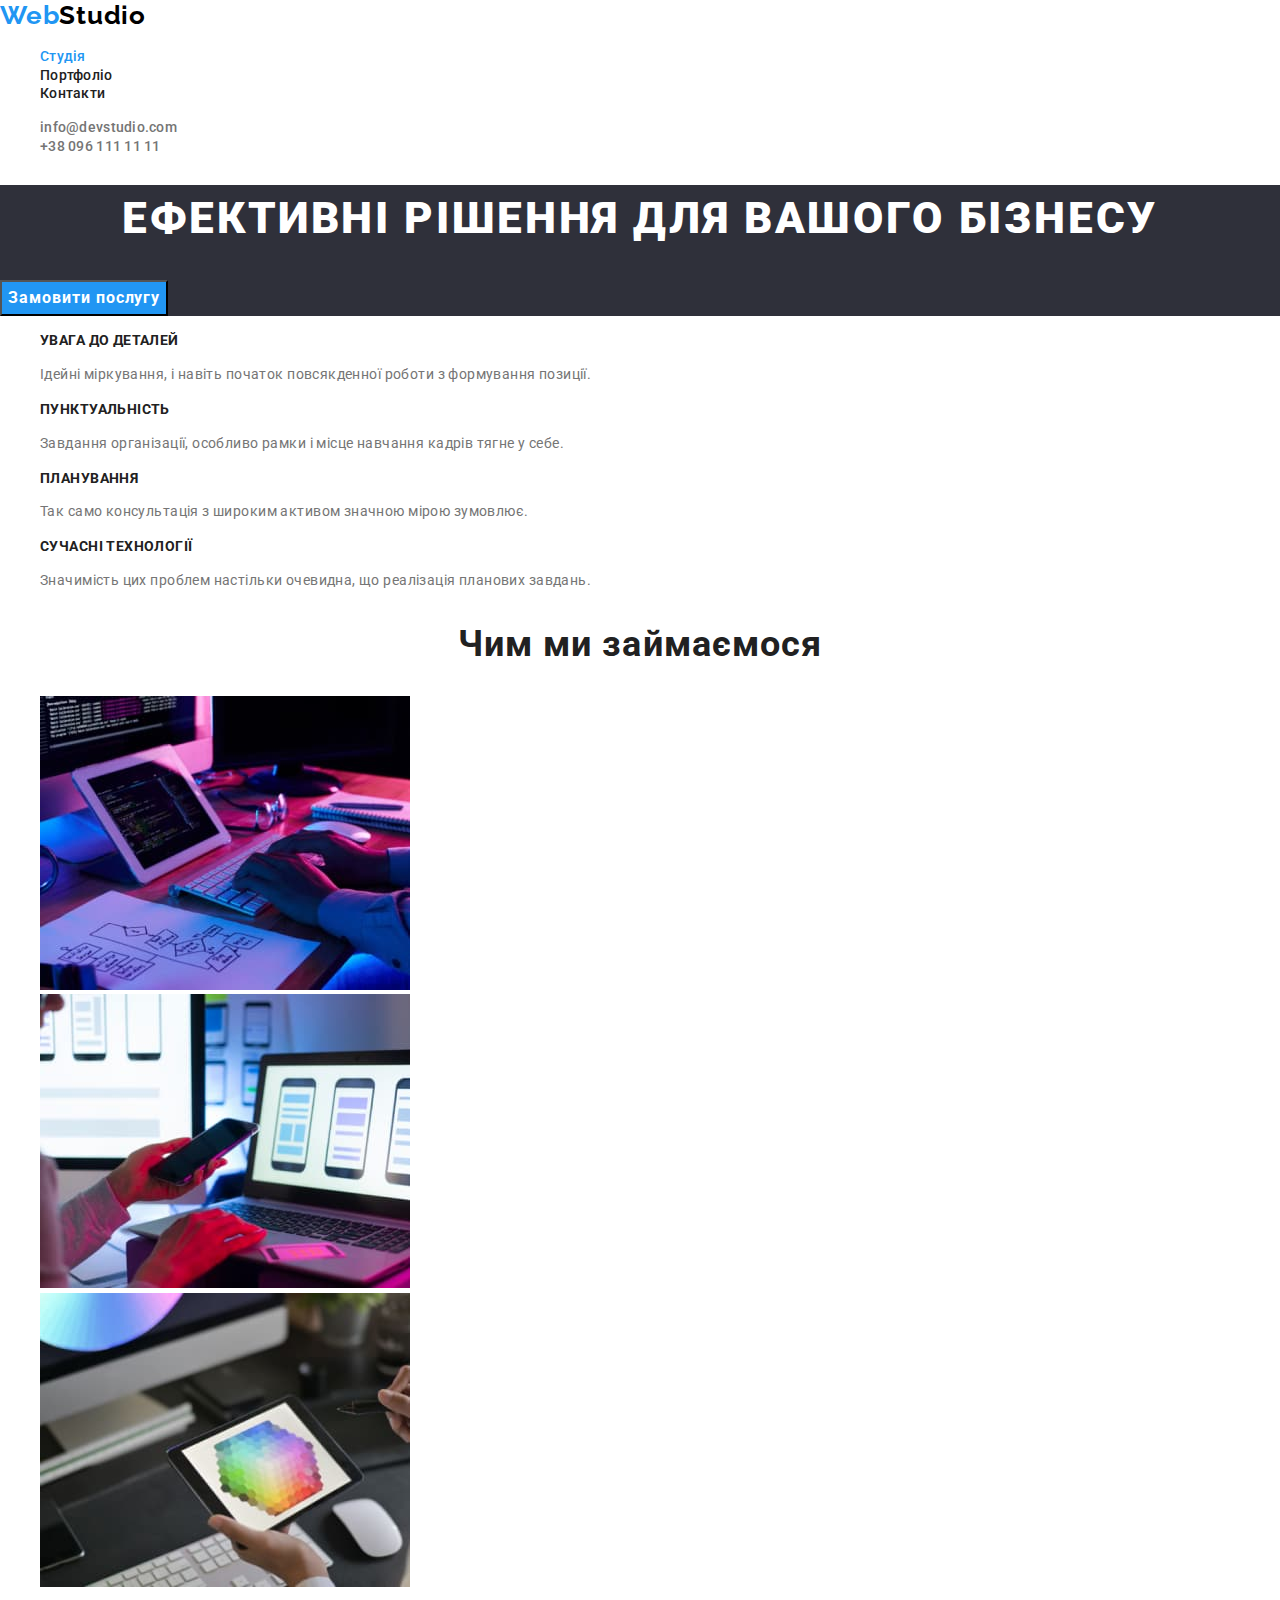
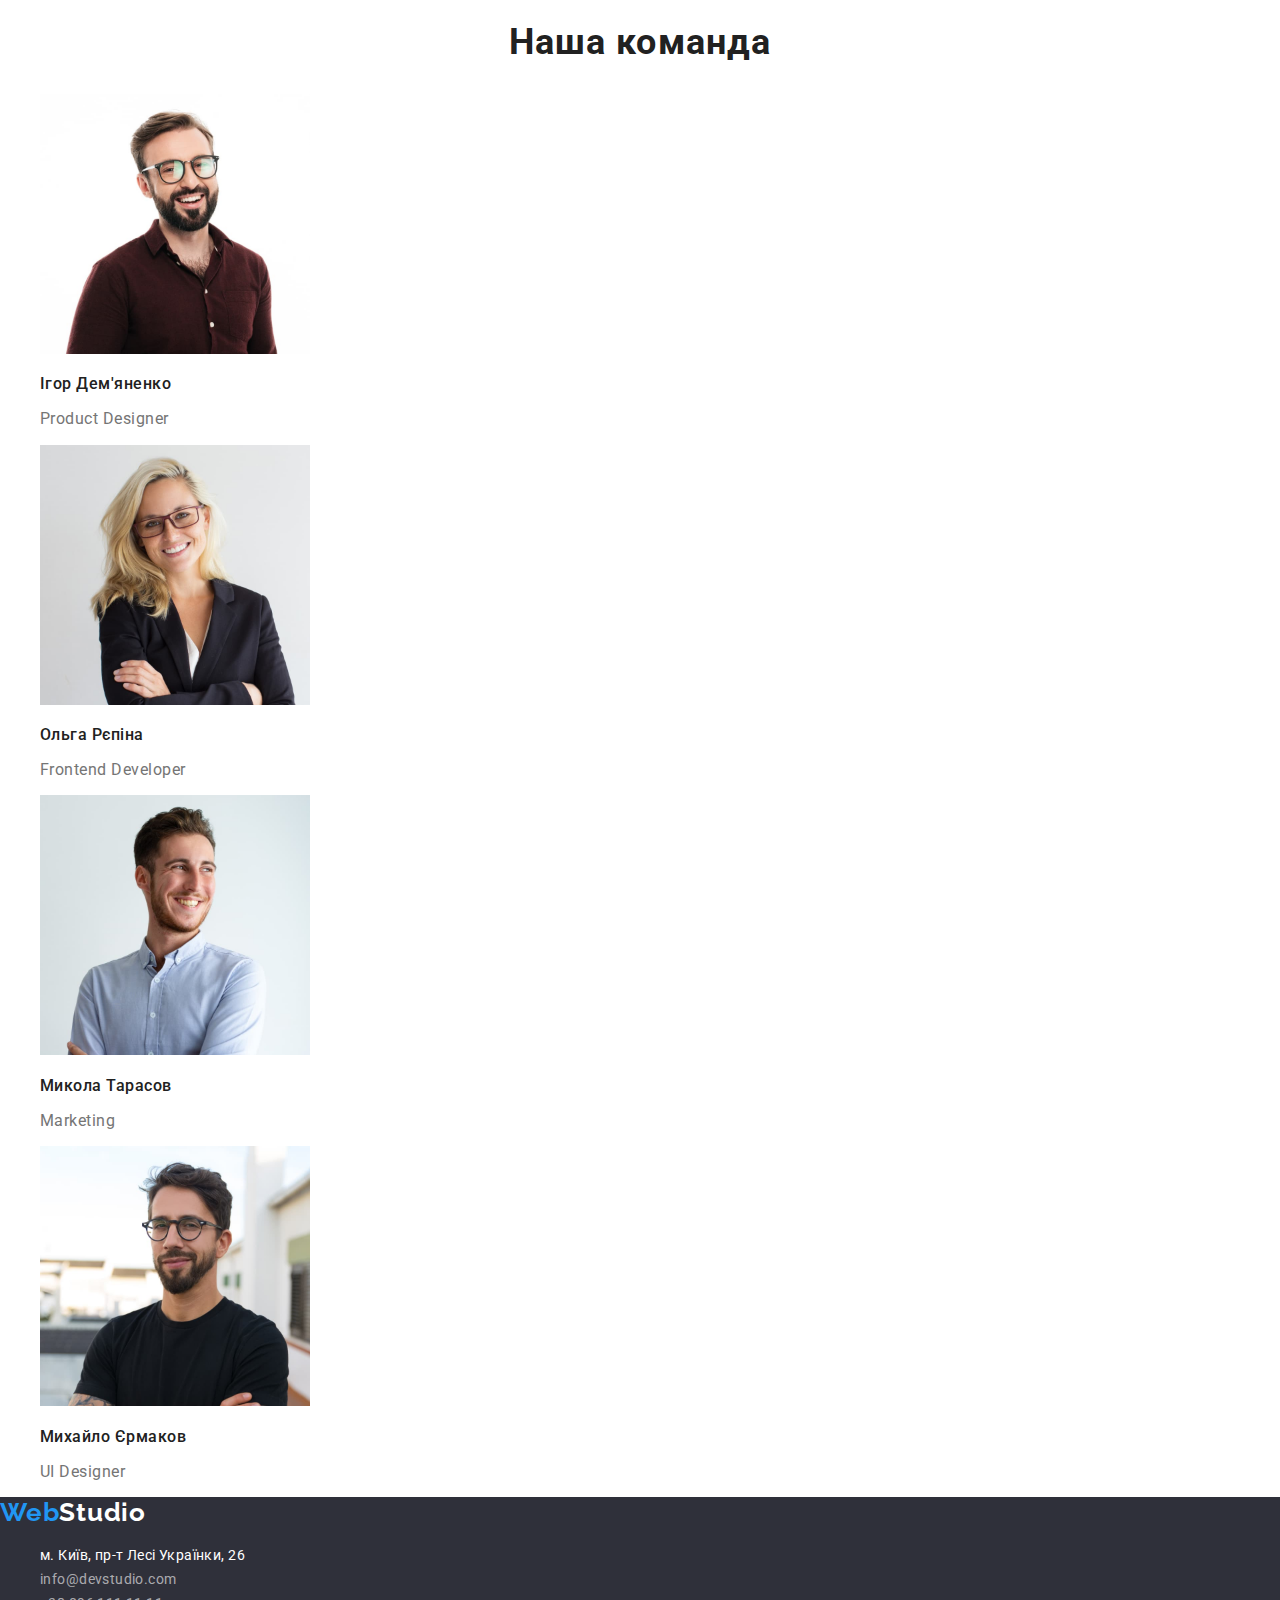
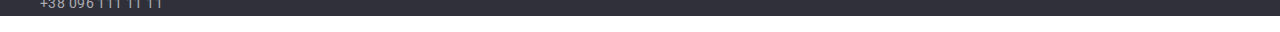
==== index.html @ 4299dd4c "Переносить файли з hw-02" ====
<!DOCTYPE html>
<html lang="uk-UA">
  <head>
    <meta charset="UTF-8" />
    <meta http-equiv="X-UA-Compatible" content="IE=edge" />
    <meta name="viewport" content="width=device-width, initial-scale=1.0" />
    <title>Студія</title>
    <link rel="preconnect" href="https://fonts.googleapis.com" />
    <link rel="preconnect" href="https://fonts.gstatic.com" crossorigin />
    <link
      href="https://fonts.googleapis.com/css2?family=Raleway:wght@700&family=Roboto:wght@400;500;700;900&display=swap"
      rel="stylesheet"
    />
    <link
      rel="stylesheet"
      href="https://cdnjs.cloudflare.com/ajax/libs/modern-normalize/1.1.0/modern-normalize.min.css"
    />
    <link rel="stylesheet" href="./css/styles.css" />
  </head>

  <body>
    <header>
      <!--Навігація-->
      <nav>
        <a class="logo-main" href="#" title="logo">Web<span class="logo-black">Studio</span></a>
        <ul>
          <li>
            <a class="nav-list active-site" href="#">Студія</a>
          </li>
          <li>
            <a class="nav-list" href="./portfolio.html">Портфоліо</a>
          </li>
          <li>
            <a class="nav-list" href="#">Контакти</a>
          </li>
        </ul>
      </nav>
      <!--Контакт-->
      <ul>
        <li>
          <a class="contact" href="mailto:info@devstudio.com">info@devstudio.com</a>
        </li>
        <li><a class="contact" href="tel:+380961111111">+38 096 111 11 11</a></li>
      </ul>
    </header>
    <main>
      <!--Шапка-->
      <section class="hero-bg">
        <h1 class="title-hero">Ефективні рішення для вашого бізнесу</h1>
        <button class="button-hero" type="button" name="Замовити послугу">Замовити послугу</button>
      </section>
      <!--Особливості-->
      <section>
        <h2 class="visually-hidden">Особливості</h2>
        <ul>
          <li>
            <h3 class="title-features">УВАГА ДО ДЕТАЛЕЙ</h3>
            <p class="features-description">
              Ідейні міркування, і навіть початок повсякденної роботи з формування позиції.
            </p>
          </li>
          <li>
            <h3 class="title-features">ПУНКТУАЛЬНІСТЬ</h3>
            <p class="features-description">
              Завдання організації, особливо рамки і місце навчання кадрів тягне у себе.
            </p>
          </li>
          <li>
            <h3 class="title-features">ПЛАНУВАННЯ</h3>
            <p class="features-description">
              Так само консультація з широким активом значною мірою зумовлює.
            </p>
          </li>
          <li>
            <h3 class="title-features">СУЧАСНІ ТЕХНОЛОГІЇ</h3>
            <p class="features-description">
              Значимість цих проблем настільки очевидна, що реалізація планових завдань.
            </p>
          </li>
        </ul>
      </section>
      <!--Чим ми займаємося-->
      <section>
        <h2 class="second-title">Чим ми займаємося</h2>
        <ul>
          <li>
            <img src="./images/box1.jpg" alt="Програміст набирає код" width="370" />
          </li>
          <li>
            <img
              src="./images/box2.jpg"
              alt="Програміст адаптує сайт на мобільні присторої"
              width="370"
            />
          </li>
          <li>
            <img src="./images/box3.jpg" alt="Програміст підбирає колір до сайту" width="370" />
          </li>
        </ul>
      </section>
      <!--Наша команда-->
      <section>
        <h2 class="second-title">Наша команда</h2>
        <ul>
          <li>
            <img src="./images/img1.jpg" alt="Молодий хлопець в сорочці і окулярах" width="270" />
            <p class="team-name">Ігор Дем'яненко</p>
            <p class="team-description">Product Designer</p>
          </li>
          <li>
            <img src="./images/img2.jpg" alt="Молода дівчина блондинка " width="270" />
            <p class="team-name">Ольга Рєпіна</p>
            <p class="team-description">Frontend Developer</p>
          </li>
          <li>
            <img src="./images/img3.jpg" alt="Молодий рижий хлопець" width="270" />
            <p class="team-name">Микола Тарасов</p>
            <p class="team-description">Marketing</p>
          </li>
          <li>
            <img src="./images/img4.jpg" alt="Молодий хлопець в футболці і окулярах" width="270" />
            <p class="team-name">Михайло Єрмаков</p>
            <p class="team-description">UI Designer</p>
          </li>
        </ul>
      </section>
    </main>
    <footer class="footer">
      <a class="logo-main" href="#" title="logo">Web<span class="logo-white">Studio</span></a>

      <address>
        <ul>
          <li>
            <a
              class="address-map address-decoration"
              href="https://goo.gl/maps/9zyACpa9hZPZb91w9"
              target="_blank"
              rel="nofollow noopener noreferrer"
              >м. Київ, пр-т Лесі Українки, 26</a
            >
          </li>
          <li>
            <a class="address-mt address-decoration" href="mailto:info@devstudio.com"
              >info@devstudio.com</a
            >
          </li>
          <li>
            <a class="address-mt address-decoration" href="+380961111111">+38 096 111 11 11</a>
          </li>
        </ul>
      </address>
    </footer>
  </body>
</html>
---- css/styles.css ----
/* колір основного тексту #757575  */
/* колір вторичного тексту #212121 */
/* акцент #2196F3 */
/* білий #FFFFFF */
:root{
    --main-color:#757575;
    --second-color:#212121;
    --accent-color:#2196F3;
    --defult-color:#FFFFFF;
}

body{
    background-color:var(--defult-color);
    font-family: 'Raleway', sans-serif;
    font-family: 'Roboto', sans-serif;
    
}

ul{
    list-style:none;
}
a{
    text-decoration: none;
}

p{
    color:var(--main-color);
}

/* Навігаційне меню */

    /* Лого */
.logo-main{
    color:var(--accent-color);
    font-family:Raleway;
    font-weight: 700;
    font-size: 26px;
    line-height: 1.2;
    letter-spacing: 0.03em;
}
.logo-black{
    color:#000000;
}
.logo-white{
    color:var(--defult-color);
}

    /* Список меню */

.nav-list{
    color: var(--second-color);
    font-weight: 500;
    font-size: 14px;
    line-height: 1.2;
    letter-spacing: 0.02em;
    
}
.nav-list:hover,.nav-list:focus {
    color: var(--accent-color);

}
.active-site{
    color:var(--accent-color);
}

/* Контакти */
.contact{
  color:var(--main-color);
    font-weight: 500;
    font-size: 14px;
    line-height: 1.2;
    letter-spacing: 0.02em;
}


.contact:hover,.contact:focus {
  color:var(--accent-color);
}

/* hero */
.hero-bg{
    background-color:#2F303A;
}
.title-hero{
    color:var(--defult-color);
    font-weight: 900;
    font-size: 44px;
    line-height: 1.5;
    text-align: center;
    letter-spacing: 0.06em;
    text-transform: uppercase;
}
.button-hero{
    color:var(--defult-color);
    background-color:var(--accent-color);
    font-weight: 700;
    font-size: 16px;
    line-height: 1.9;
    text-align: center;
    letter-spacing: 0.06em;
    cursor: pointer;
}
.button-hero:hover,.button-hero:focus{
    color:var(--second-color);
}


/* Особливості */
.visually-hidden {
  position: absolute;
    white-space: nowrap;
    width: 1px;
    height: 1px;
    overflow: hidden;
    border: 0;
    padding: 0;
    clip: rect(0 0 0 0);
    clip-path: inset(50%);
    margin: -1px;
}

.second-title{
    color:var(--second-color);
    font-size: 36px;
    line-height: 1.2;
    text-align: center;
    letter-spacing: 0.03em;
}

.title-features{
    color:var(--second-color);
    font-size: 14px;
    line-height: 1.2;
    letter-spacing: 0.03em;
    text-transform: uppercase;
}

.features-description{
    color:var(--main-color);
    font-size: 14px;
    line-height: 1.7;
    letter-spacing: 0.03em;
}

/* Наша команда */
.team-name{
    color:var(--second-color);
    font-weight: 500;
    font-size: 16px;
    line-height: 1.2;
    letter-spacing: 0.03em; 
}
.team-description{
    color:var(--main-color);
    font-size: 16px;
    line-height: 1.2;
    letter-spacing: 0.03em;

}

/* Футер */
.footer{
    background-color:#2F303A; /*Тимчасово*/
}

.address-map{
    color:var(--defult-color);
    
}
.address-mt{
    color:rgba(255, 255, 255, 0.6)
    
    
}
.address-decoration{
    font-size: 14px;
    line-height: 1.7;
    letter-spacing: 0.03em;
    font-style: normal;
}

.address-map:hover,.address-map:focus{
    color:var(--accent-color);
}
.address-mt:hover,.address-mt:focus{
    color:var(--accent-color);
}

/* Portfolio */

    /* fillter */
.button-fillter{
    color:var(--second-color);
    background-color:#F5F4FA;
    font-weight: 500;
    font-size: 16px;
    line-height: 1.6;
    letter-spacing: 0.03em;
    cursor: pointer;
}
.button-fillter:hover,.button-fillter:focus{
    color:var(--defult-color);
    background-color:var(--accent-color);
}

/* Examples */
.exampls{
    font-size: 18px;
    line-height: 2;
    letter-spacing: 0.06em;
    text-align: left;

}
.examples-desc{
    font-size: 16px;
    line-height: 1.9;
    letter-spacing: 0.03em;
}
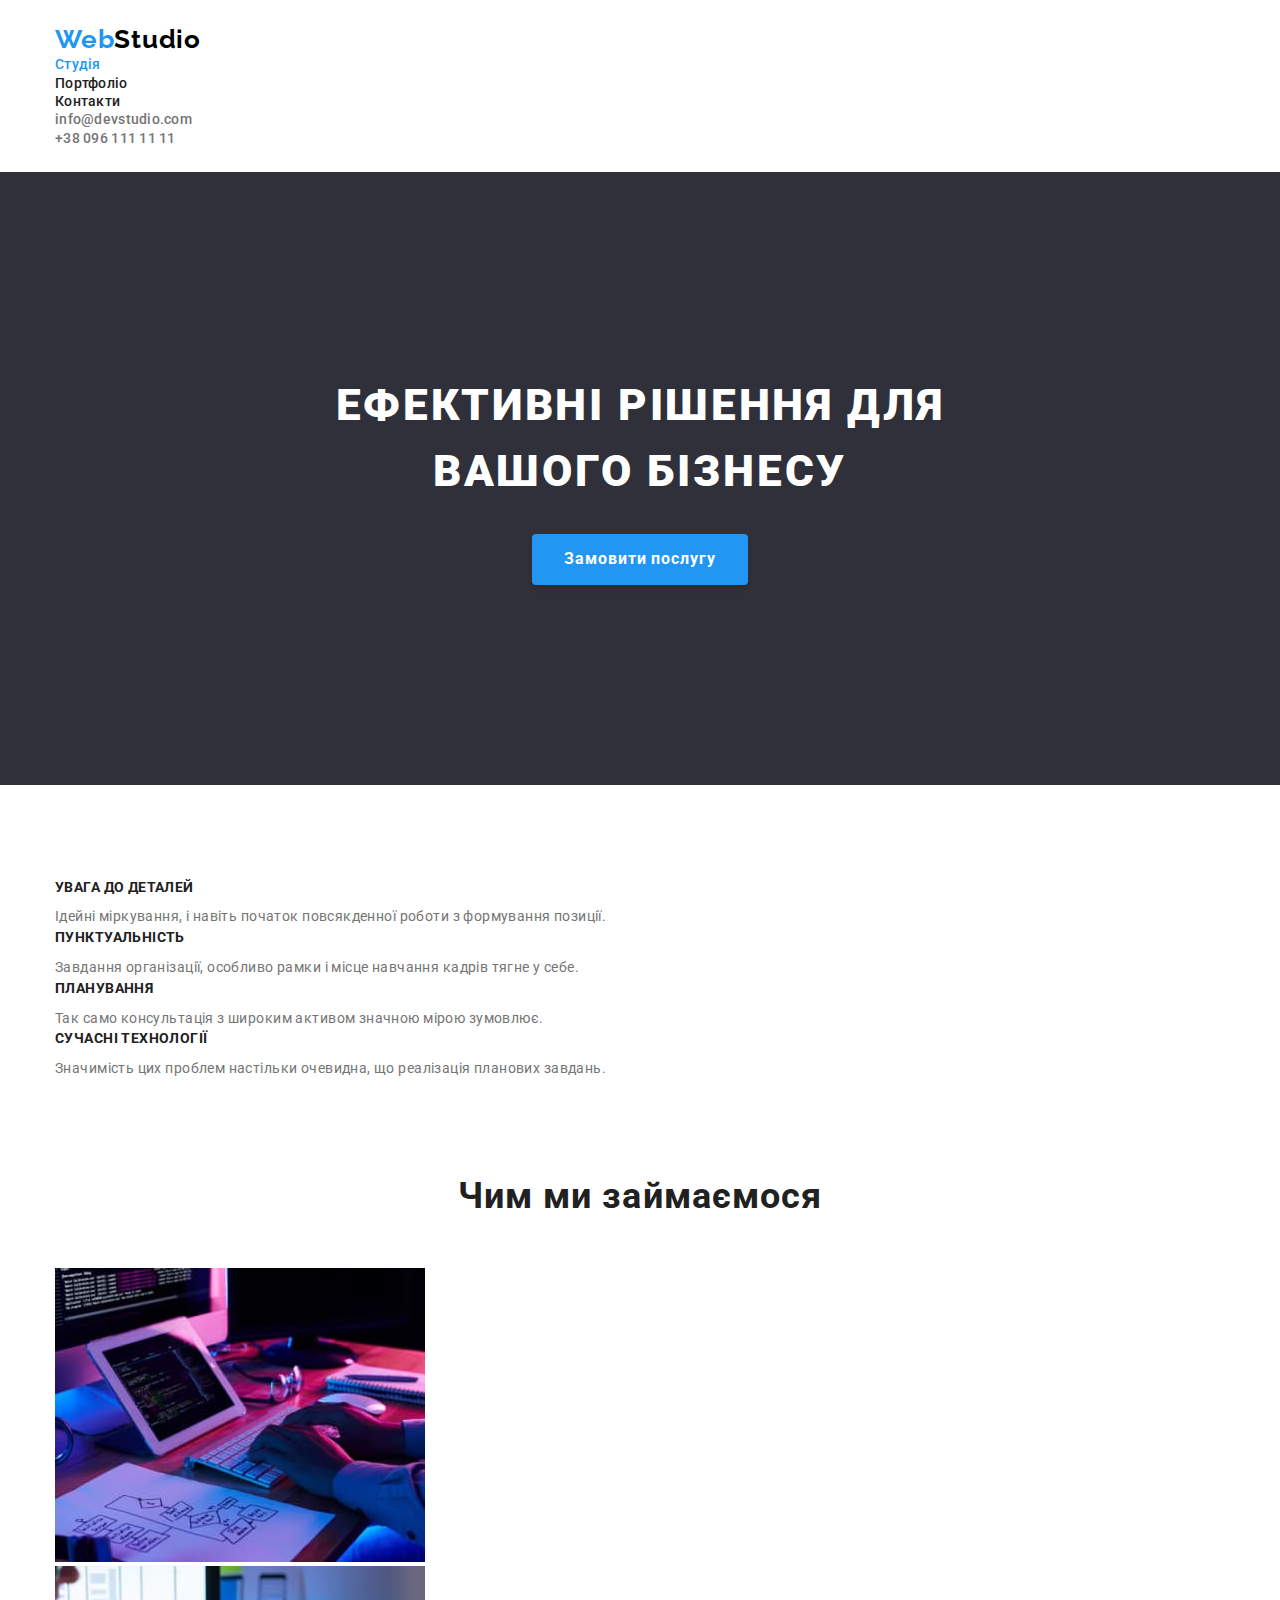
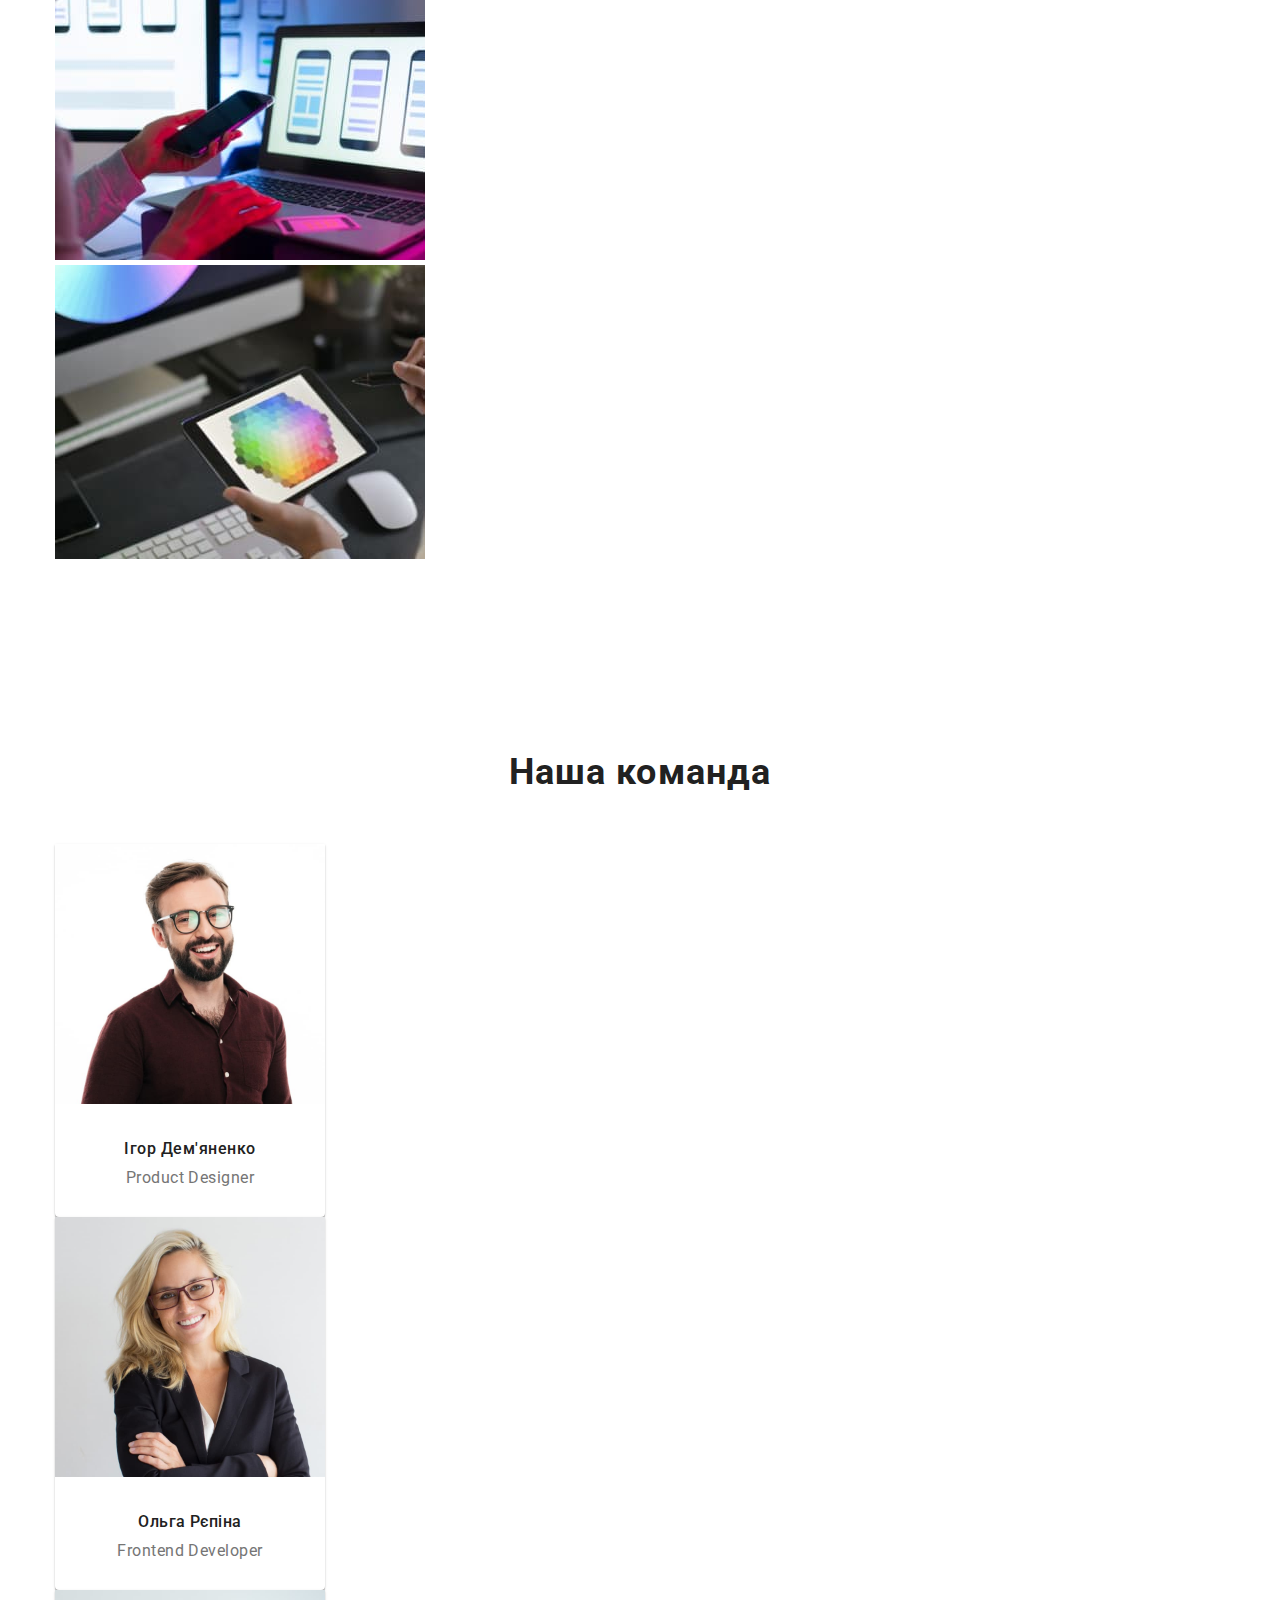
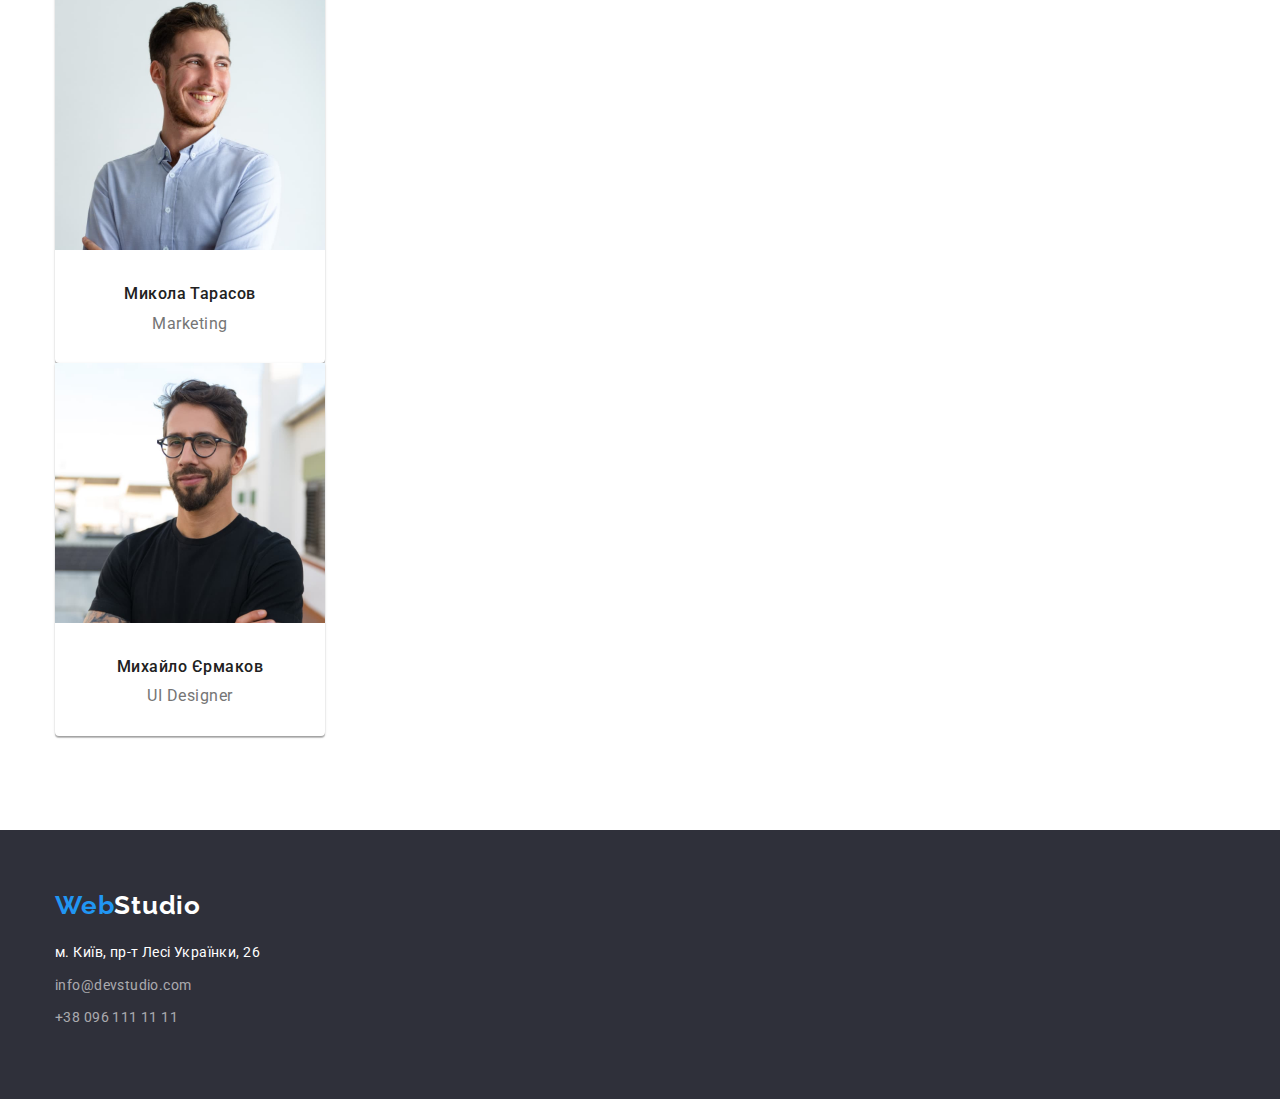
==== commit b882df43: "додає margin и padding до єлементів" ====
--- a/index.html
+++ b/index.html
@@ -19,136 +19,167 @@
   </head>
 
   <body>
-    <header>
+    <header class="header-box">
       <!--Навігація-->
-      <nav>
-        <a class="logo-main" href="#" title="logo">Web<span class="logo-black">Studio</span></a>
-        <ul>
+      <div class="container">
+        <nav class="outline">
+          <a class="logo-main" href="#" title="logo">Web<span class="logo-black">Studio</span></a>
+          <ul>
+            <li>
+              <a class="nav-list active-site" href="#">Студія</a>
+            </li>
+            <li>
+              <a class="nav-list" href="./portfolio.html">Портфоліо</a>
+            </li>
+            <li>
+              <a class="nav-list" href="#">Контакти</a>
+            </li>
+          </ul>
+        </nav>
+        <!--Контакт-->
+        <ul class="outline">
           <li>
-            <a class="nav-list active-site" href="#">Студія</a>
+            <a class="contact" href="mailto:info@devstudio.com">info@devstudio.com</a>
           </li>
-          <li>
-            <a class="nav-list" href="./portfolio.html">Портфоліо</a>
-          </li>
-          <li>
-            <a class="nav-list" href="#">Контакти</a>
-          </li>
+          <li><a class="contact" href="tel:+380961111111">+38 096 111 11 11</a></li>
         </ul>
-      </nav>
-      <!--Контакт-->
-      <ul>
-        <li>
-          <a class="contact" href="mailto:info@devstudio.com">info@devstudio.com</a>
-        </li>
-        <li><a class="contact" href="tel:+380961111111">+38 096 111 11 11</a></li>
-      </ul>
+      </div>
     </header>
     <main>
       <!--Шапка-->
       <section class="hero-bg">
-        <h1 class="title-hero">Ефективні рішення для вашого бізнесу</h1>
-        <button class="button-hero" type="button" name="Замовити послугу">Замовити послугу</button>
+        <div class="container">
+          <h1 class="title-hero">
+            Ефективні рішення для <br />
+            вашого бізнесу
+          </h1>
+          <button class="button-hero" type="button" name="Замовити послугу">
+            Замовити послугу
+          </button>
+        </div>
       </section>
-      <!--Особливості-->
-      <section>
-        <h2 class="visually-hidden">Особливості</h2>
-        <ul>
-          <li>
-            <h3 class="title-features">УВАГА ДО ДЕТАЛЕЙ</h3>
-            <p class="features-description">
-              Ідейні міркування, і навіть початок повсякденної роботи з формування позиції.
-            </p>
-          </li>
-          <li>
-            <h3 class="title-features">ПУНКТУАЛЬНІСТЬ</h3>
-            <p class="features-description">
-              Завдання організації, особливо рамки і місце навчання кадрів тягне у себе.
-            </p>
-          </li>
-          <li>
-            <h3 class="title-features">ПЛАНУВАННЯ</h3>
-            <p class="features-description">
-              Так само консультація з широким активом значною мірою зумовлює.
-            </p>
-          </li>
-          <li>
-            <h3 class="title-features">СУЧАСНІ ТЕХНОЛОГІЇ</h3>
-            <p class="features-description">
-              Значимість цих проблем настільки очевидна, що реалізація планових завдань.
-            </p>
-          </li>
-        </ul>
-      </section>
-      <!--Чим ми займаємося-->
-      <section>
-        <h2 class="second-title">Чим ми займаємося</h2>
-        <ul>
-          <li>
-            <img src="./images/box1.jpg" alt="Програміст набирає код" width="370" />
-          </li>
-          <li>
-            <img
-              src="./images/box2.jpg"
-              alt="Програміст адаптує сайт на мобільні присторої"
-              width="370"
-            />
-          </li>
-          <li>
-            <img src="./images/box3.jpg" alt="Програміст підбирає колір до сайту" width="370" />
-          </li>
-        </ul>
-      </section>
+      <div class="box">
+        <!--Особливості-->
+        <section class="section">
+          <div class="container">
+            <h2 class="visually-hidden">Особливості</h2>
+            <ul>
+              <li>
+                <h3 class="title-features">УВАГА ДО ДЕТАЛЕЙ</h3>
+                <p class="features-description">
+                  Ідейні міркування, і навіть початок повсякденної роботи з формування позиції.
+                </p>
+              </li>
+              <li>
+                <h3 class="title-features">ПУНКТУАЛЬНІСТЬ</h3>
+                <p class="features-description">
+                  Завдання організації, особливо рамки і місце навчання кадрів тягне у себе.
+                </p>
+              </li>
+              <li>
+                <h3 class="title-features">ПЛАНУВАННЯ</h3>
+                <p class="features-description">
+                  Так само консультація з широким активом значною мірою зумовлює.
+                </p>
+              </li>
+              <li>
+                <h3 class="title-features">СУЧАСНІ ТЕХНОЛОГІЇ</h3>
+                <p class="features-description">
+                  Значимість цих проблем настільки очевидна, що реалізація планових завдань.
+                </p>
+              </li>
+            </ul>
+          </div>
+        </section>
+        <!--Чим ми займаємося-->
+        <section>
+          <div class="container">
+            <h2 class="second-title">Чим ми займаємося</h2>
+            <ul>
+              <li>
+                <img src="./images/box1.jpg" alt="Програміст набирає код" width="370" />
+              </li>
+              <li>
+                <img
+                  src="./images/box2.jpg"
+                  alt="Програміст адаптує сайт на мобільні присторої"
+                  width="370"
+                />
+              </li>
+              <li>
+                <img src="./images/box3.jpg" alt="Програміст підбирає колір до сайту" width="370" />
+              </li>
+            </ul>
+          </div>
+        </section>
+      </div>
       <!--Наша команда-->
-      <section>
-        <h2 class="second-title">Наша команда</h2>
-        <ul>
-          <li>
-            <img src="./images/img1.jpg" alt="Молодий хлопець в сорочці і окулярах" width="270" />
-            <p class="team-name">Ігор Дем'яненко</p>
-            <p class="team-description">Product Designer</p>
-          </li>
-          <li>
-            <img src="./images/img2.jpg" alt="Молода дівчина блондинка " width="270" />
-            <p class="team-name">Ольга Рєпіна</p>
-            <p class="team-description">Frontend Developer</p>
-          </li>
-          <li>
-            <img src="./images/img3.jpg" alt="Молодий рижий хлопець" width="270" />
-            <p class="team-name">Микола Тарасов</p>
-            <p class="team-description">Marketing</p>
-          </li>
-          <li>
-            <img src="./images/img4.jpg" alt="Молодий хлопець в футболці і окулярах" width="270" />
-            <p class="team-name">Михайло Єрмаков</p>
-            <p class="team-description">UI Designer</p>
-          </li>
-        </ul>
+      <section class="box">
+        <div class="container">
+          <h2 class="second-title">Наша команда</h2>
+          <ul>
+            <li class="team-card">
+              <img src="./images/img1.jpg" alt="Молодий хлопець в сорочці і окулярах" width="270" />
+              <div class="box-description">
+                <p class="team-name">Ігор Дем'яненко</p>
+                <p class="team-description">Product Designer</p>
+              </div>
+            </li>
+            <li class="team-card">
+              <img src="./images/img2.jpg" alt="Молода дівчина блондинка " width="270" />
+              <div class="box-description">
+                <p class="team-name">Ольга Рєпіна</p>
+                <p class="team-description">Frontend Developer</p>
+              </div>
+            </li>
+            <li class="team-card">
+              <img src="./images/img3.jpg" alt="Молодий рижий хлопець" width="270" />
+              <div class="box-description">
+                <p class="team-name">Микола Тарасов</p>
+                <p class="team-description">Marketing</p>
+              </div>
+            </li>
+            <li class="team-card">
+              <img
+                src="./images/img4.jpg"
+                alt="Молодий хлопець в футболці і окулярах"
+                width="270"
+              />
+              <div class="box-description">
+                <p class="team-name">Михайло Єрмаков</p>
+                <p class="team-description">UI Designer</p>
+              </div>
+            </li>
+          </ul>
+        </div>
       </section>
     </main>
     <footer class="footer">
-      <a class="logo-main" href="#" title="logo">Web<span class="logo-white">Studio</span></a>
+      <div class="container">
+        <a class="logo-main" href="#" title="logo">Web<span class="logo-white">Studio</span></a>
 
-      <address>
-        <ul>
-          <li>
-            <a
-              class="address-map address-decoration"
-              href="https://goo.gl/maps/9zyACpa9hZPZb91w9"
-              target="_blank"
-              rel="nofollow noopener noreferrer"
-              >м. Київ, пр-т Лесі Українки, 26</a
-            >
-          </li>
-          <li>
-            <a class="address-mt address-decoration" href="mailto:info@devstudio.com"
-              >info@devstudio.com</a
-            >
-          </li>
-          <li>
-            <a class="address-mt address-decoration" href="+380961111111">+38 096 111 11 11</a>
-          </li>
-        </ul>
-      </address>
+        <address class="address">
+          <ul>
+            <li class="address-list">
+              <a
+                class="address-map address-decoration"
+                href="https://goo.gl/maps/9zyACpa9hZPZb91w9"
+                target="_blank"
+                rel="nofollow noopener noreferrer"
+                >м. Київ, пр-т Лесі Українки, 26</a
+              >
+            </li>
+            <li class="address-list">
+              <a class="address-mt address-decoration" href="mailto:info@devstudio.com"
+                >info@devstudio.com</a
+              >
+            </li>
+            <li class="address-list">
+              <a class="address-mt address-decoration" href="+380961111111">+38 096 111 11 11</a>
+            </li>
+          </ul>
+        </address>
+      </div>
     </footer>
   </body>
 </html>
--- a/css/styles.css
+++ b/css/styles.css
@@ -18,6 +18,8 @@
 
 ul{
     list-style:none;
+    margin: 0;
+    padding: 0;
 }
 a{
     text-decoration: none;
@@ -25,11 +27,33 @@
 
 p{
     color:var(--main-color);
-}
+    padding: 0;
+    margin: 0;
+}
+
+h1,h2,h3,h4,h5{
+    padding: 0;
+    margin: 0;
+}
+
 
 /* Навігаційне меню */
+.header-box{
+    padding-top:24px;
+    padding-bottom: 25px;
+}
+.border{
+    border-bottom: 1px solid #ECECEC;
+}
 
     /* Лого */
+.container{
+    width: 1200px;
+    padding: 0 15px;
+    margin: 0 auto;
+    
+    
+}
 .logo-main{
     color:var(--accent-color);
     font-family:Raleway;
@@ -80,6 +104,9 @@
 /* hero */
 .hero-bg{
     background-color:#2F303A;
+    text-align: center;
+    padding: 200px 0;
+    
 }
 .title-hero{
     color:var(--defult-color);
@@ -89,8 +116,12 @@
     text-align: center;
     letter-spacing: 0.06em;
     text-transform: uppercase;
+
+    margin-top: 0;
+    margin-bottom: 30px;
 }
 .button-hero{
+    display:inline-block;
     color:var(--defult-color);
     background-color:var(--accent-color);
     font-weight: 700;
@@ -99,6 +130,12 @@
     text-align: center;
     letter-spacing: 0.06em;
     cursor: pointer;
+
+    box-shadow: 0px 4px 4px rgba(0, 0, 0, 0.15);
+    border-radius: 4px;
+    border:none;
+    padding: 10px 32px;
+    min-width: 216px;
 }
 .button-hero:hover,.button-hero:focus{
     color:var(--second-color);
@@ -106,6 +143,15 @@
 
 
 /* Особливості */
+
+.box{
+    padding-top: 94px;
+    padding-bottom: 94px;
+}
+.section{
+    margin-bottom: 94px;
+}
+
 .visually-hidden {
   position: absolute;
     white-space: nowrap;
@@ -125,6 +171,7 @@
     line-height: 1.2;
     text-align: center;
     letter-spacing: 0.03em;
+    margin-bottom: 50px;
 }
 
 .title-features{
@@ -133,6 +180,7 @@
     line-height: 1.2;
     letter-spacing: 0.03em;
     text-transform: uppercase;
+    margin-bottom: 10px;
 }
 
 .features-description{
@@ -143,26 +191,45 @@
 }
 
 /* Наша команда */
+.team-card{
+background: #FFFFFF;
+box-shadow: 0px 1px 3px rgba(0, 0, 0, 0.12), 0px 1px 1px rgba(0, 0, 0, 0.14), 0px 2px 1px rgba(0, 0, 0, 0.2);
+border-radius: 0px 0px 4px 4px;
+width: 270px;
+}
+
 .team-name{
     color:var(--second-color);
     font-weight: 500;
     font-size: 16px;
     line-height: 1.2;
-    letter-spacing: 0.03em; 
+    letter-spacing: 0.03em;
 }
 .team-description{
     color:var(--main-color);
     font-size: 16px;
     line-height: 1.2;
     letter-spacing: 0.03em;
-
+    margin-top: 10px;
+
+}
+.box-description{
+    text-align: center;
+    padding: 30px 0;
 }
 
 /* Футер */
 .footer{
-    background-color:#2F303A; /*Тимчасово*/
-}
-
+    background-color:#2F303A;
+    padding: 60px 0; /*Тимчасово*/
+}
+
+.address{
+    margin-top: 20px;
+}
+.address-list{
+    padding-bottom: 9px;
+}
 .address-map{
     color:var(--defult-color);
     
@@ -197,10 +264,19 @@
     line-height: 1.6;
     letter-spacing: 0.03em;
     cursor: pointer;
+
+    border-radius: 4px;
+    border:1px solid transparent;
+
+    padding: 6px 22px;
+}
+.filter-list{
+    margin-bottom: 34px;
 }
 .button-fillter:hover,.button-fillter:focus{
     color:var(--defult-color);
     background-color:var(--accent-color);
+    border:1px solid transparent;
 }
 
 /* Examples */
@@ -210,9 +286,18 @@
     letter-spacing: 0.06em;
     text-align: left;
 
+    margin-bottom: 4px;
+
 }
 .examples-desc{
     font-size: 16px;
     line-height: 1.9;
     letter-spacing: 0.03em;
+}
+.card-box{
+    padding:20px 24px;
+}
+.img-list{
+    border:1px solid #EEEEEE;
+    width: 370px;
 }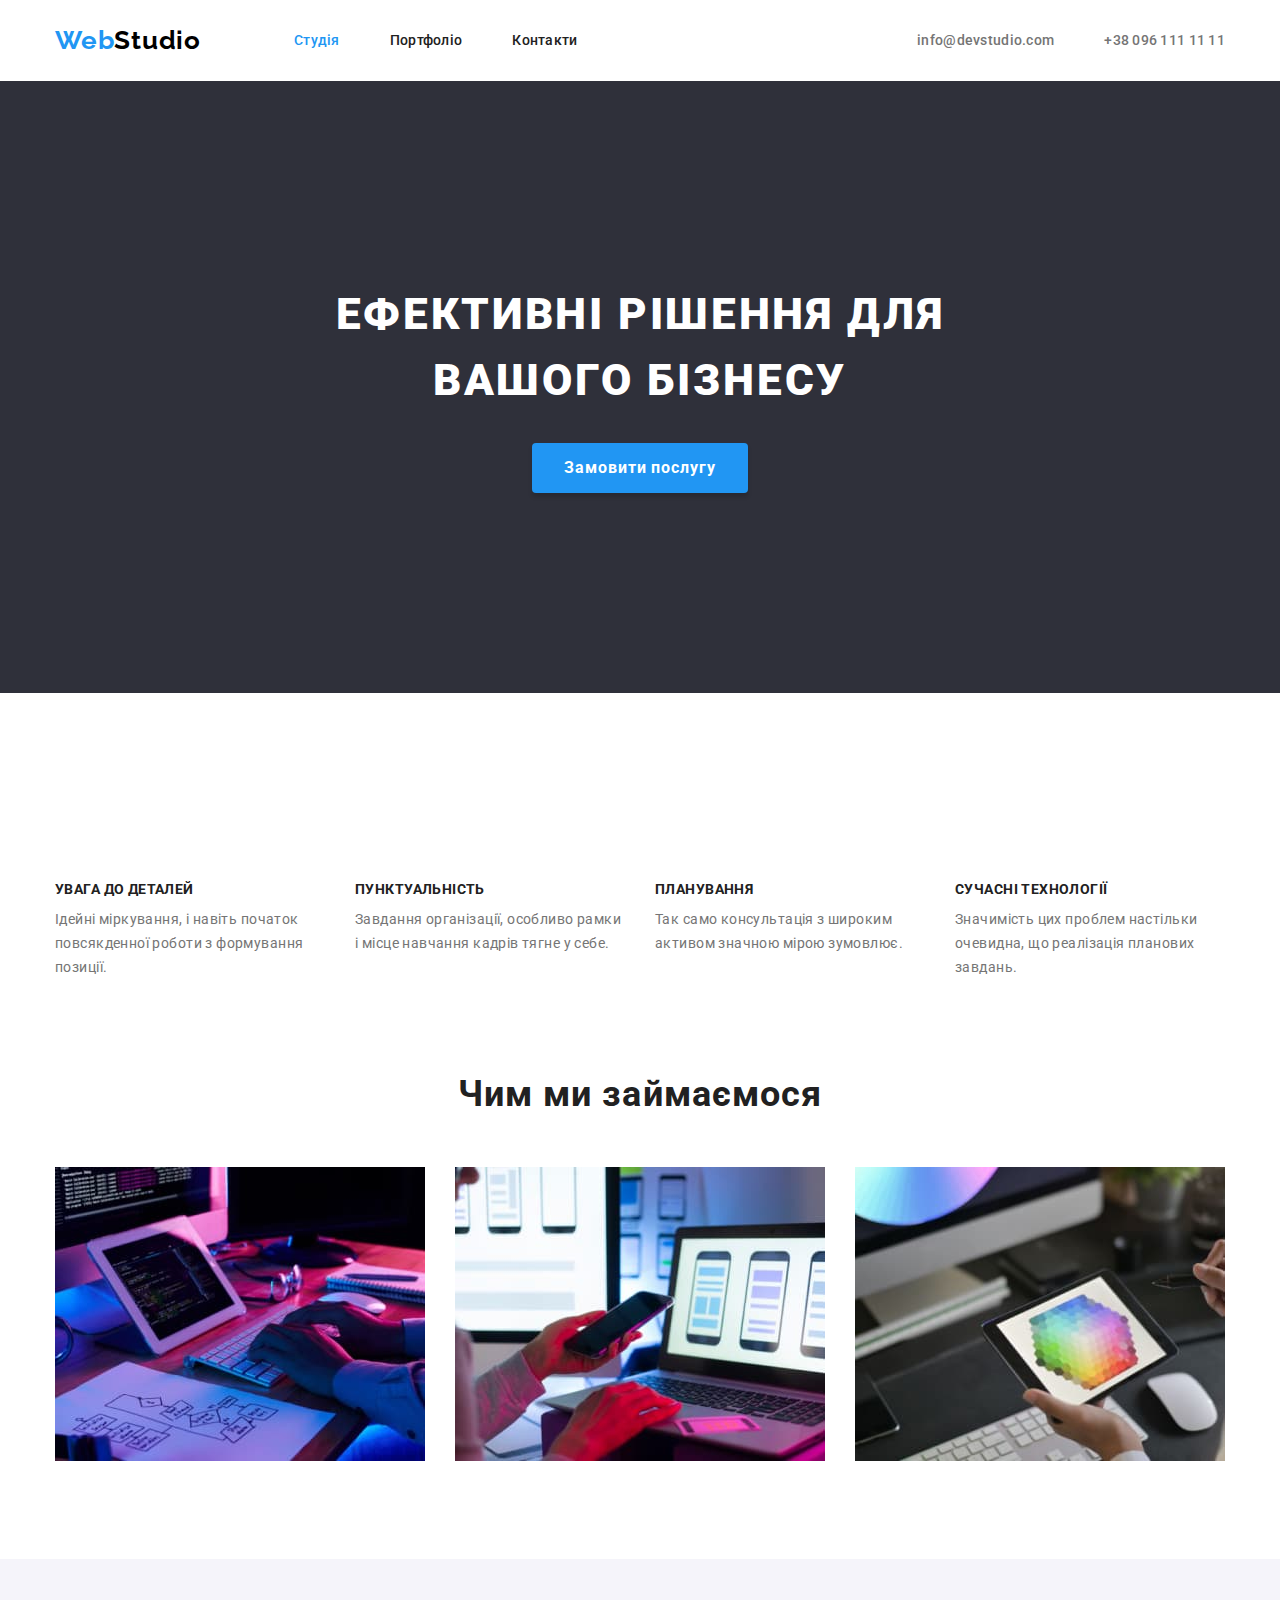
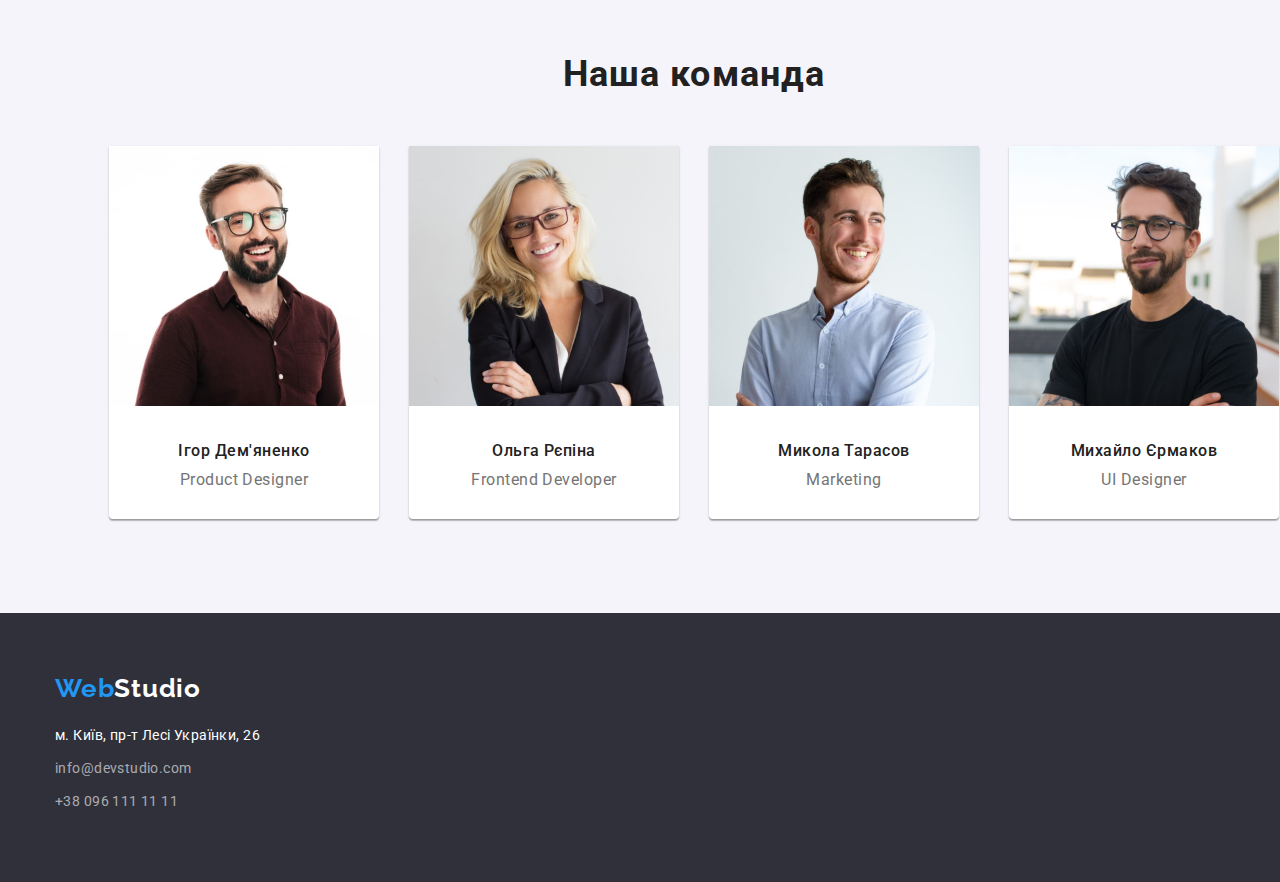
==== commit ce1637a8: "додає flex-box до двох старінок" ====
--- a/index.html
+++ b/index.html
@@ -21,27 +21,27 @@
   <body>
     <header class="header-box">
       <!--Навігація-->
-      <div class="container">
-        <nav class="outline">
+      <div class="container main-nav">
+        <nav class="second-nav">
           <a class="logo-main" href="#" title="logo">Web<span class="logo-black">Studio</span></a>
-          <ul>
-            <li>
+          <ul class="site-nav">
+            <li class="item">
               <a class="nav-list active-site" href="#">Студія</a>
             </li>
-            <li>
+            <li class="item">
               <a class="nav-list" href="./portfolio.html">Портфоліо</a>
             </li>
-            <li>
+            <li class="item">
               <a class="nav-list" href="#">Контакти</a>
             </li>
           </ul>
         </nav>
         <!--Контакт-->
-        <ul class="outline">
-          <li>
+        <ul class="auth-nav">
+          <li class="item">
             <a class="contact" href="mailto:info@devstudio.com">info@devstudio.com</a>
           </li>
-          <li><a class="contact" href="tel:+380961111111">+38 096 111 11 11</a></li>
+          <li class="item"><a class="contact" href="tel:+380961111111">+38 096 111 11 11</a></li>
         </ul>
       </div>
     </header>
@@ -63,26 +63,26 @@
         <section class="section">
           <div class="container">
             <h2 class="visually-hidden">Особливості</h2>
-            <ul>
-              <li>
+            <ul class="benefits-list">
+              <li class="item">
                 <h3 class="title-features">УВАГА ДО ДЕТАЛЕЙ</h3>
                 <p class="features-description">
                   Ідейні міркування, і навіть початок повсякденної роботи з формування позиції.
                 </p>
               </li>
-              <li>
+              <li class="item">
                 <h3 class="title-features">ПУНКТУАЛЬНІСТЬ</h3>
                 <p class="features-description">
                   Завдання організації, особливо рамки і місце навчання кадрів тягне у себе.
                 </p>
               </li>
-              <li>
+              <li class="item">
                 <h3 class="title-features">ПЛАНУВАННЯ</h3>
                 <p class="features-description">
                   Так само консультація з широким активом значною мірою зумовлює.
                 </p>
               </li>
-              <li>
+              <li class="item">
                 <h3 class="title-features">СУЧАСНІ ТЕХНОЛОГІЇ</h3>
                 <p class="features-description">
                   Значимість цих проблем настільки очевидна, що реалізація планових завдань.
@@ -95,18 +95,18 @@
         <section>
           <div class="container">
             <h2 class="second-title">Чим ми займаємося</h2>
-            <ul>
-              <li>
+            <ul class="doing-list">
+              <li class="item">
                 <img src="./images/box1.jpg" alt="Програміст набирає код" width="370" />
               </li>
-              <li>
+              <li class="item">
                 <img
                   src="./images/box2.jpg"
                   alt="Програміст адаптує сайт на мобільні присторої"
                   width="370"
                 />
               </li>
-              <li>
+              <li class="item">
                 <img src="./images/box3.jpg" alt="Програміст підбирає колір до сайту" width="370" />
               </li>
             </ul>
@@ -114,10 +114,10 @@
         </section>
       </div>
       <!--Наша команда-->
-      <section class="box">
+      <section class="box-team">
         <div class="container">
           <h2 class="second-title">Наша команда</h2>
-          <ul>
+          <ul class="team-list">
             <li class="team-card">
               <img src="./images/img1.jpg" alt="Молодий хлопець в сорочці і окулярах" width="270" />
               <div class="box-description">
--- a/css/styles.css
+++ b/css/styles.css
@@ -38,12 +38,18 @@
 
 
 /* Навігаційне меню */
-.header-box{
-    padding-top:24px;
-    padding-bottom: 25px;
-}
+
 .border{
     border-bottom: 1px solid #ECECEC;
+}
+.main-nav{
+    display: flex;
+    align-items: center;
+    justify-content: space-between;
+}
+.second-nav{
+    display: flex;
+    align-items:center;
 }
 
     /* Лого */
@@ -53,6 +59,7 @@
     margin: 0 auto;
     
     
+    
 }
 .logo-main{
     color:var(--accent-color);
@@ -71,12 +78,28 @@
 
     /* Список меню */
 
+.site-nav{
+    display: flex;
+    margin-left: 93px;
+
+}
+.site-nav .item{
+    margin-right: 50px;
+   
+    
+}
+.site-nav .item:last-child{
+    margin-right: 0;
+}
 .nav-list{
     color: var(--second-color);
     font-weight: 500;
     font-size: 14px;
     line-height: 1.2;
     letter-spacing: 0.02em;
+
+    display: block;
+    padding: 32px 0;
     
 }
 .nav-list:hover,.nav-list:focus {
@@ -88,12 +111,27 @@
 }
 
 /* Контакти */
+.auth-nav{
+    display: flex;
+    margin-left: auto;
+    
+}
+.auth-nav .item{
+    margin-right: 50px;
+   
+    
+}
+.auth-nav .item:last-child{
+    margin-right: 0;
+}
 .contact{
   color:var(--main-color);
     font-weight: 500;
     font-size: 14px;
     line-height: 1.2;
     letter-spacing: 0.02em;
+
+    padding: 32px 0;
 }
 
 
@@ -149,8 +187,23 @@
     padding-bottom: 94px;
 }
 .section{
-    margin-bottom: 94px;
-}
+    padding: 94px 0;
+}
+
+.benefits-list{
+    display: flex;
+}
+.benefits-list .item{
+    width: 270px;
+    margin-right: 30px;
+    
+
+}
+.benefits-list .item:nth-child(4n){
+margin-right: 0;
+}
+    
+
 
 .visually-hidden {
   position: absolute;
@@ -172,6 +225,17 @@
     text-align: center;
     letter-spacing: 0.03em;
     margin-bottom: 50px;
+
+}
+.doing-list{
+    display: flex;
+}
+.doing-list .item{
+    width: 370px;
+    margin-right: 30px;
+}
+.doing-list .item:nth-child(3n){
+    margin-right: 0px;
 }
 
 .title-features{
@@ -191,12 +255,25 @@
 }
 
 /* Наша команда */
+.box-team{
+    background: #F5F4FA;
+    padding: 94px;
+}
 .team-card{
 background: #FFFFFF;
 box-shadow: 0px 1px 3px rgba(0, 0, 0, 0.12), 0px 1px 1px rgba(0, 0, 0, 0.14), 0px 2px 1px rgba(0, 0, 0, 0.2);
 border-radius: 0px 0px 4px 4px;
 width: 270px;
 }
+.team-list{
+    display: flex;
+}
+.team-list .team-card{
+    margin-right: 30px;
+}
+.team-list .team-card:nth-child(4n){
+    margin-right: 0px;
+}
 
 .team-name{
     color:var(--second-color);
@@ -271,7 +348,15 @@
     padding: 6px 22px;
 }
 .filter-list{
-    margin-bottom: 34px;
+    margin-bottom: 50px;
+    display: flex;
+    justify-content: center;
+}
+.filter-list .item{
+    margin-right: 8px;
+}
+.filter-list .item:nth-child(5n){
+    margin-right: 0;
 }
 .button-fillter:hover,.button-fillter:focus{
     color:var(--defult-color);
@@ -280,6 +365,12 @@
 }
 
 /* Examples */
+.works-item-list{
+    display: flex;
+    flex-wrap: wrap;
+    margin: -15px;
+}
+
 .exampls{
     font-size: 18px;
     line-height: 2;
@@ -300,4 +391,6 @@
 .img-list{
     border:1px solid #EEEEEE;
     width: 370px;
-}+    margin:15px;
+}
+
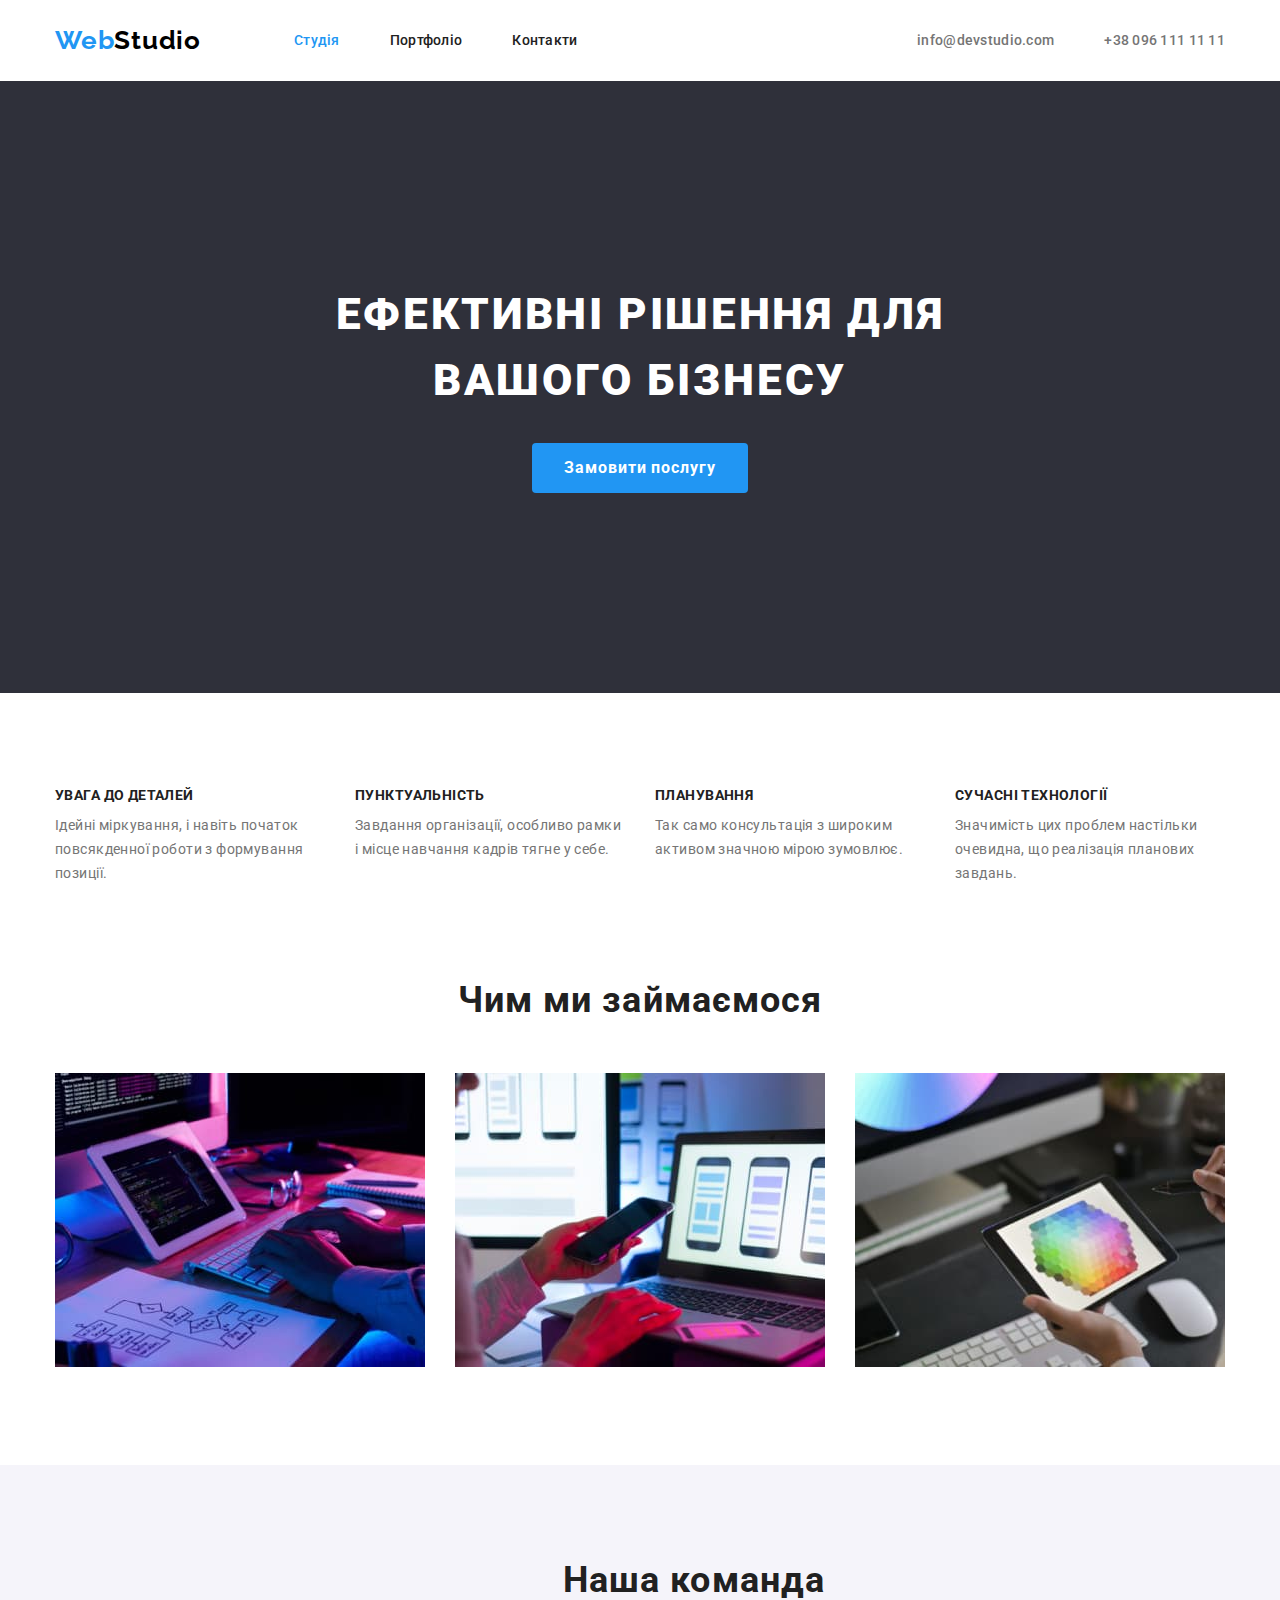
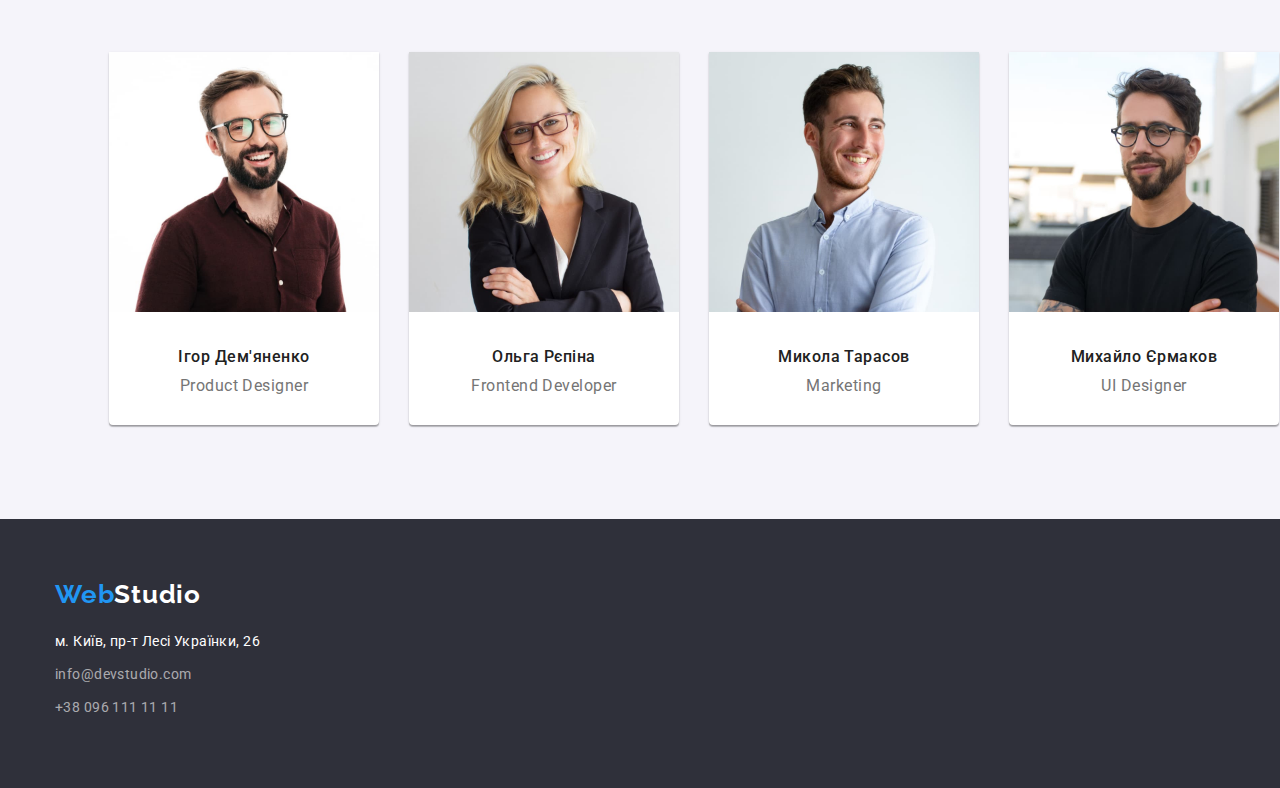
==== commit 8f2310d7: "додає hover ефект кнопкам" ====
--- a/index.html
+++ b/index.html
@@ -58,61 +58,61 @@
           </button>
         </div>
       </section>
-      <div class="box">
-        <!--Особливості-->
-        <section class="section">
-          <div class="container">
-            <h2 class="visually-hidden">Особливості</h2>
-            <ul class="benefits-list">
-              <li class="item">
-                <h3 class="title-features">УВАГА ДО ДЕТАЛЕЙ</h3>
-                <p class="features-description">
-                  Ідейні міркування, і навіть початок повсякденної роботи з формування позиції.
-                </p>
-              </li>
-              <li class="item">
-                <h3 class="title-features">ПУНКТУАЛЬНІСТЬ</h3>
-                <p class="features-description">
-                  Завдання організації, особливо рамки і місце навчання кадрів тягне у себе.
-                </p>
-              </li>
-              <li class="item">
-                <h3 class="title-features">ПЛАНУВАННЯ</h3>
-                <p class="features-description">
-                  Так само консультація з широким активом значною мірою зумовлює.
-                </p>
-              </li>
-              <li class="item">
-                <h3 class="title-features">СУЧАСНІ ТЕХНОЛОГІЇ</h3>
-                <p class="features-description">
-                  Значимість цих проблем настільки очевидна, що реалізація планових завдань.
-                </p>
-              </li>
-            </ul>
-          </div>
-        </section>
-        <!--Чим ми займаємося-->
-        <section>
-          <div class="container">
-            <h2 class="second-title">Чим ми займаємося</h2>
-            <ul class="doing-list">
-              <li class="item">
-                <img src="./images/box1.jpg" alt="Програміст набирає код" width="370" />
-              </li>
-              <li class="item">
-                <img
-                  src="./images/box2.jpg"
-                  alt="Програміст адаптує сайт на мобільні присторої"
-                  width="370"
-                />
-              </li>
-              <li class="item">
-                <img src="./images/box3.jpg" alt="Програміст підбирає колір до сайту" width="370" />
-              </li>
-            </ul>
-          </div>
-        </section>
-      </div>
+
+      <!--Особливості-->
+      <section class="section bottom-pad">
+        <div class="container">
+          <h2 class="visually-hidden">Особливості</h2>
+          <ul class="benefits-list">
+            <li class="item">
+              <h3 class="title-features">УВАГА ДО ДЕТАЛЕЙ</h3>
+              <p class="features-description">
+                Ідейні міркування, і навіть початок повсякденної роботи з формування позиції.
+              </p>
+            </li>
+            <li class="item">
+              <h3 class="title-features">ПУНКТУАЛЬНІСТЬ</h3>
+              <p class="features-description">
+                Завдання організації, особливо рамки і місце навчання кадрів тягне у себе.
+              </p>
+            </li>
+            <li class="item">
+              <h3 class="title-features">ПЛАНУВАННЯ</h3>
+              <p class="features-description">
+                Так само консультація з широким активом значною мірою зумовлює.
+              </p>
+            </li>
+            <li class="item">
+              <h3 class="title-features">СУЧАСНІ ТЕХНОЛОГІЇ</h3>
+              <p class="features-description">
+                Значимість цих проблем настільки очевидна, що реалізація планових завдань.
+              </p>
+            </li>
+          </ul>
+        </div>
+      </section>
+      <!--Чим ми займаємося-->
+      <section class="section">
+        <div class="container">
+          <h2 class="second-title">Чим ми займаємося</h2>
+          <ul class="doing-list">
+            <li class="item">
+              <img src="./images/box1.jpg" alt="Програміст набирає код" width="370" />
+            </li>
+            <li class="item">
+              <img
+                src="./images/box2.jpg"
+                alt="Програміст адаптує сайт на мобільні присторої"
+                width="370"
+              />
+            </li>
+            <li class="item">
+              <img src="./images/box3.jpg" alt="Програміст підбирає колір до сайту" width="370" />
+            </li>
+          </ul>
+        </div>
+      </section>
+
       <!--Наша команда-->
       <section class="box-team">
         <div class="container">
--- a/css/styles.css
+++ b/css/styles.css
@@ -169,7 +169,7 @@
     letter-spacing: 0.06em;
     cursor: pointer;
 
-    box-shadow: 0px 4px 4px rgba(0, 0, 0, 0.15);
+    
     border-radius: 4px;
     border:none;
     padding: 10px 32px;
@@ -177,6 +177,7 @@
 }
 .button-hero:hover,.button-hero:focus{
     color:var(--second-color);
+    box-shadow: 0px 4px 4px rgba(0, 0, 0, 0.15);
 }
 
 
@@ -189,7 +190,9 @@
 .section{
     padding: 94px 0;
 }
-
+.bottom-pad{
+    padding-bottom: 0;
+}
 .benefits-list{
     display: flex;
 }
@@ -344,6 +347,7 @@
 
     border-radius: 4px;
     border:1px solid transparent;
+    
 
     padding: 6px 22px;
 }
@@ -362,6 +366,7 @@
     color:var(--defult-color);
     background-color:var(--accent-color);
     border:1px solid transparent;
+    box-shadow: 0px 3px 1px rgba(0, 0, 0, 0.1), 0px 1px 2px rgba(0, 0, 0, 0.08), 0px 2px 2px rgba(0, 0, 0, 0.12);
 }
 
 /* Examples */
